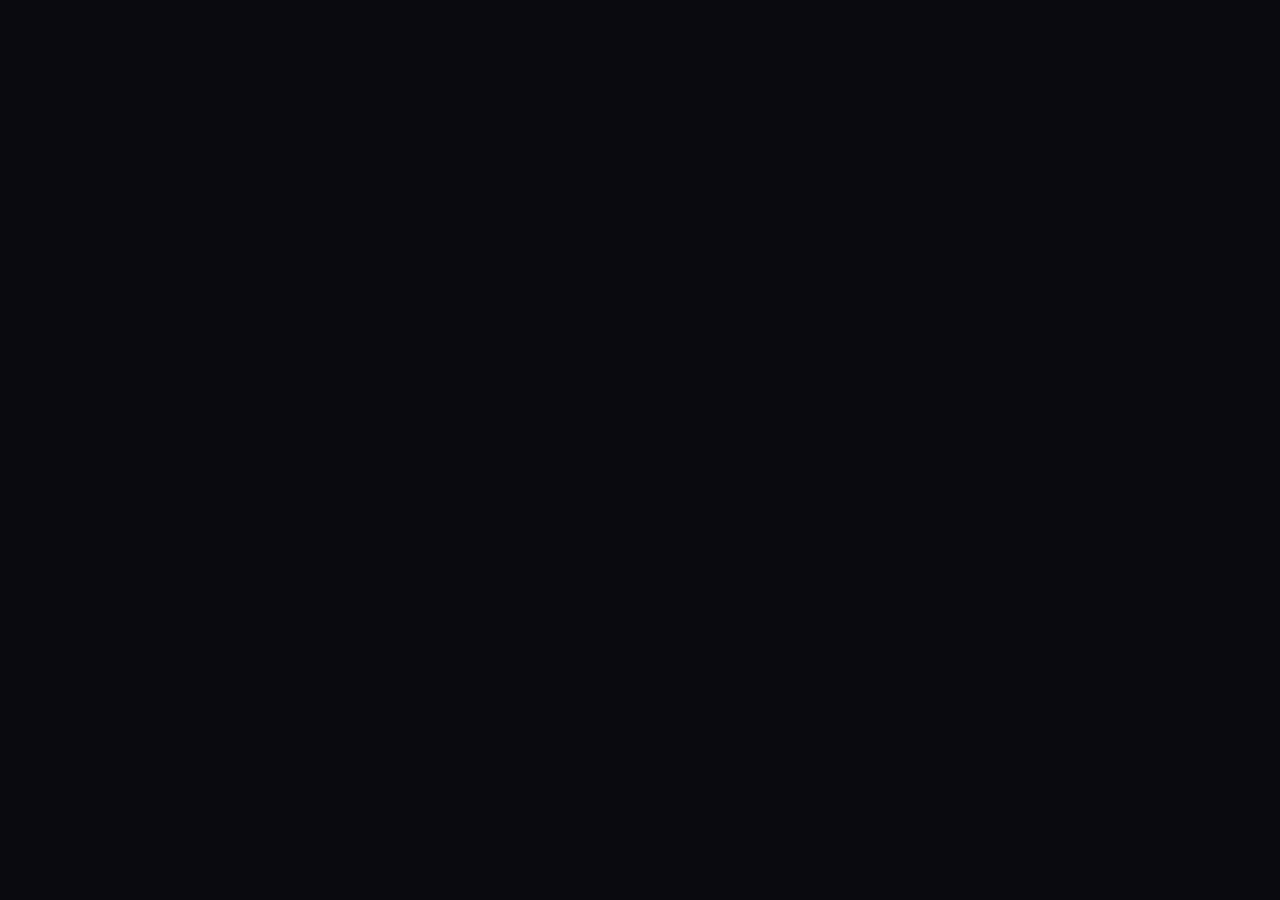
==== control-panel.html @ 5fcd035d "Create control-panel.html" ====
<!DOCTYPE html>
<html lang="ar" dir="rtl">
<head>
    <meta charset="UTF-8">
    <meta name="viewport" content="width=device-width, initial-scale=1.0">
    <title>Hamo Streaming Hub - لوحة التحكم</title>
    <link href="https://fonts.googleapis.com/css2?family=Cairo:wght@300;400;600;700;900&family=JetBrains+Mono:wght@400;600&display=swap" rel="stylesheet">
    <link rel="stylesheet" href="https://cdnjs.cloudflare.com/ajax/libs/font-awesome/6.5.0/css/all.min.css">
    <style>
        :root {
            --bg: #0a0a0f;
            --bg-secondary: #12121a;
            --bg-card: #1a1a26;
            --bg-card-hover: #22222f;
            --border: #2a2a3a;
            --border-light: #3a3a4f;
            --fg: #e8e8f0;
            --fg-muted: #8888a0;
            --fg-dim: #555570;
            --accent: #e63946;
            --accent-hover: #ff4d5a;
            --accent-glow: rgba(230, 57, 70, 0.3);
            --accent-soft: rgba(230, 57, 70, 0.1);
            --success: #2ecc71;
            --success-bg: rgba(46, 204, 113, 0.1);
            --warning: #f39c12;
            --warning-bg: rgba(243, 156, 18, 0.1);
            --info: #00b4d8;
            --info-bg: rgba(0, 180, 216, 0.1);
            --danger: #e74c3c;
            --danger-bg: rgba(231, 76, 60, 0.1);
            --radius: 12px;
            --radius-sm: 8px;
            --radius-xs: 6px;
            --shadow: 0 4px 24px rgba(0,0,0,0.4);
            --shadow-lg: 0 8px 40px rgba(0,0,0,0.6);
            --transition: 0.3s cubic-bezier(0.4, 0, 0.2, 1);
        }

        * {
            margin: 0;
            padding: 0;
            box-sizing: border-box;
        }

        body {
            font-family: 'Cairo', sans-serif;
            background: var(--bg);
            color: var(--fg);
            min-height: 100vh;
            overflow-x: hidden;
        }

        /* === خلفية متحركة === */
        .bg-grid {
            position: fixed;
            inset: 0;
            background-image:
                linear-gradient(rgba(230, 57, 70, 0.03) 1px, transparent 1px),
                linear-gradient(90deg, rgba(230, 57, 70, 0.03) 1px, transparent 1px);
            background-size: 60px 60px;
            z-index: 0;
            pointer-events: none;
        }

        .bg-glow {
            position: fixed;
            width: 600px;
            height: 600px;
            border-radius: 50%;
            filter: blur(150px);
            opacity: 0.15;
            pointer-events: none;
            z-index: 0;
        }

        .bg-glow-1 {
            top: -200px;
            right: -100px;
            background: var(--accent);
            animation: floatGlow 12s ease-in-out infinite;
        }

        .bg-glow-2 {
            bottom: -200px;
            left: -100px;
            background: #ff6b35;
            animation: floatGlow 15s ease-in-out infinite reverse;
        }

        @keyframes floatGlow {
            0%, 100% { transform: translate(0, 0) scale(1); }
            50% { transform: translate(30px, 20px) scale(1.1); }
        }

        /* === الشريط الجانبي === */
        .sidebar {
            position: fixed;
            right: 0;
            top: 0;
            width: 280px;
            height: 100vh;
            background: var(--bg-secondary);
            border-left: 1px solid var(--border);
            z-index: 100;
            display: flex;
            flex-direction: column;
            transition: var(--transition);
            overflow-y: auto;
        }

        .sidebar-header {
            padding: 24px 20px;
            border-bottom: 1px solid var(--border);
            display: flex;
            align-items: center;
            gap: 14px;
        }

        .sidebar-logo {
            width: 44px;
            height: 44px;
            border-radius: var(--radius-sm);
            background: linear-gradient(135deg, var(--accent), #ff6b35);
            display: flex;
            align-items: center;
            justify-content: center;
            font-size: 20px;
            color: #fff;
            flex-shrink: 0;
            box-shadow: 0 4px 16px var(--accent-glow);
        }

        .sidebar-brand {
            font-size: 16px;
            font-weight: 700;
            line-height: 1.3;
        }

        .sidebar-brand span {
            display: block;
            font-size: 11px;
            font-weight: 400;
            color: var(--fg-muted);
            margin-top: 2px;
        }

        .sidebar-nav {
            padding: 16px 12px;
            flex: 1;
        }

        .nav-section-title {
            font-size: 10px;
            font-weight: 600;
            text-transform: uppercase;
            letter-spacing: 1.5px;
            color: var(--fg-dim);
            padding: 12px 12px 8px;
        }

        .nav-item {
            display: flex;
            align-items: center;
            gap: 12px;
            padding: 11px 14px;
            border-radius: var(--radius-sm);
            color: var(--fg-muted);
            cursor: pointer;
            transition: var(--transition);
            font-size: 14px;
            font-weight: 500;
            position: relative;
            margin-bottom: 2px;
        }

        .nav-item:hover {
            background: var(--accent-soft);
            color: var(--fg);
        }

        .nav-item.active {
            background: var(--accent-soft);
            color: var(--accent);
            font-weight: 600;
        }

        .nav-item.active::before {
            content: '';
            position: absolute;
            right: 0;
            top: 50%;
            transform: translateY(-50%);
            width: 3px;
            height: 24px;
            background: var(--accent);
            border-radius: 3px 0 0 3px;
        }

        .nav-item i {
            width: 20px;
            text-align: center;
            font-size: 15px;
        }

        .nav-badge {
            margin-right: auto;
            margin-left: 0;
            background: var(--accent);
            color: #fff;
            font-size: 10px;
            font-weight: 700;
            padding: 2px 7px;
            border-radius: 10px;
            font-family: 'JetBrains Mono', monospace;
        }

        .sidebar-footer {
            padding: 16px 20px;
            border-top: 1px solid var(--border);
            display: flex;
            align-items: center;
            gap: 10px;
        }

        .sidebar-avatar {
            width: 36px;
            height: 36px;
            border-radius: 50%;
            background: linear-gradient(135deg, var(--accent), #ff6b35);
            display: flex;
            align-items: center;
            justify-content: center;
            font-size: 14px;
            font-weight: 700;
            color: #fff;
        }

        .sidebar-user-info {
            flex: 1;
        }

        .sidebar-user-name {
            font-size: 13px;
            font-weight: 600;
        }

        .sidebar-user-role {
            font-size: 11px;
            color: var(--fg-muted);
        }

        /* === المحتوى الرئيسي === */
        .main-content {
            margin-right: 280px;
            min-height: 100vh;
            position: relative;
            z-index: 1;
        }

        /* === الشريط العلوي === */
        .topbar {
            position: sticky;
            top: 0;
            z-index: 50;
            background: rgba(10, 10, 15, 0.85);
            backdrop-filter: blur(20px);
            border-bottom: 1px solid var(--border);
            padding: 16px 32px;
            display: flex;
            align-items: center;
            justify-content: space-between;
            gap: 16px;
        }

        .topbar-right {
            display: flex;
            align-items: center;
            gap: 16px;
        }

        .menu-toggle {
            display: none;
            width: 40px;
            height: 40px;
            border-radius: var(--radius-sm);
            border: 1px solid var(--border);
            background: var(--bg-card);
            color: var(--fg);
            cursor: pointer;
            align-items: center;
            justify-content: center;
            font-size: 18px;
        }

        .topbar-title {
            font-size: 20px;
            font-weight: 700;
        }

        .topbar-left {
            display: flex;
            align-items: center;
            gap: 12px;
        }

        .search-box {
            position: relative;
            width: 300px;
        }

        .search-box input {
            width: 100%;
            padding: 10px 16px 10px 40px;
            border-radius: var(--radius-sm);
            border: 1px solid var(--border);
            background: var(--bg-card);
            color: var(--fg);
            font-family: 'Cairo', sans-serif;
            font-size: 13px;
            outline: none;
            transition: var(--transition);
        }

        .search-box input:focus {
            border-color: var(--accent);
            box-shadow: 0 0 0 3px var(--accent-soft);
        }

        .search-box input::placeholder {
            color: var(--fg-dim);
        }

        .search-box i {
            position: absolute;
            left: 14px;
            top: 50%;
            transform: translateY(-50%);
            color: var(--fg-dim);
            font-size: 13px;
        }

        .topbar-btn {
            width: 40px;
            height: 40px;
            border-radius: var(--radius-sm);
            border: 1px solid var(--border);
            background: var(--bg-card);
            color: var(--fg-muted);
            cursor: pointer;
            display: flex;
            align-items: center;
            justify-content: center;
            font-size: 15px;
            transition: var(--transition);
            position: relative;
        }

        .topbar-btn:hover {
            border-color: var(--accent);
            color: var(--accent);
        }

        .topbar-btn .notif-dot {
            position: absolute;
            top: 8px;
            right: 8px;
            width: 7px;
            height: 7px;
            background: var(--accent);
            border-radius: 50%;
            border: 2px solid var(--bg);
        }

        /* === الصفحات === */
        .page {
            display: none;
            padding: 32px;
            animation: fadeInPage 0.4s ease;
        }

        .page.active {
            display: block;
        }

        @keyframes fadeInPage {
            from { opacity: 0; transform: translateY(12px); }
            to { opacity: 1; transform: translateY(0); }
        }

        /* === كروت الإحصائيات === */
        .stats-grid {
            display: grid;
            grid-template-columns: repeat(auto-fit, minmax(220px, 1fr));
            gap: 20px;
            margin-bottom: 32px;
        }

        .stat-card {
            background: var(--bg-card);
            border: 1px solid var(--border);
            border-radius: var(--radius);
            padding: 24px;
            position: relative;
            overflow: hidden;
            transition: var(--transition);
        }

        .stat-card:hover {
            border-color: var(--border-light);
            transform: translateY(-2px);
            box-shadow: var(--shadow);
        }

        .stat-card::after {
            content: '';
            position: absolute;
            top: 0;
            right: 0;
            width: 100%;
            height: 3px;
        }

        .stat-card.red::after { background: linear-gradient(90deg, var(--accent), #ff6b35); }
        .stat-card.green::after { background: linear-gradient(90deg, var(--success), #27ae60); }
        .stat-card.blue::after { background: linear-gradient(90deg, var(--info), #0077b6); }
        .stat-card.orange::after { background: linear-gradient(90deg, var(--warning), #e67e22); }

        .stat-icon {
            width: 48px;
            height: 48px;
            border-radius: var(--radius-sm);
            display: flex;
            align-items: center;
            justify-content: center;
            font-size: 20px;
            margin-bottom: 16px;
        }

        .stat-card.red .stat-icon { background: var(--accent-soft); color: var(--accent); }
        .stat-card.green .stat-icon { background: var(--success-bg); color: var(--success); }
        .stat-card.blue .stat-icon { background: var(--info-bg); color: var(--info); }
        .stat-card.orange .stat-icon { background: var(--warning-bg); color: var(--warning); }

        .stat-value {
            font-size: 32px;
            font-weight: 900;
            font-family: 'JetBrains Mono', monospace;
            line-height: 1;
            margin-bottom: 6px;
        }

        .stat-label {
            font-size: 13px;
            color: var(--fg-muted);
            font-weight: 500;
        }

        .stat-change {
            display: inline-flex;
            align-items: center;
            gap: 4px;
            font-size: 11px;
            font-weight: 600;
            margin-top: 10px;
            padding: 3px 8px;
            border-radius: 20px;
        }

        .stat-change.up {
            background: var(--success-bg);
            color: var(--success);
        }

        .stat-change.down {
            background: var(--danger-bg);
            color: var(--danger);
        }

        /* === الأقسام === */
        .section-header {
            display: flex;
            align-items: center;
            justify-content: space-between;
            margin-bottom: 20px;
            flex-wrap: wrap;
            gap: 12px;
        }

        .section-title {
            font-size: 18px;
            font-weight: 700;
        }

        /* === الأزرار === */
        .btn {
            display: inline-flex;
            align-items: center;
            gap: 8px;
            padding: 10px 20px;
            border-radius: var(--radius-sm);
            font-family: 'Cairo', sans-serif;
            font-size: 13px;
            font-weight: 600;
            cursor: pointer;
            border: none;
            transition: var(--transition);
            white-space: nowrap;
        }

        .btn-primary {
            background: linear-gradient(135deg, var(--accent), #ff6b35);
            color: #fff;
            box-shadow: 0 4px 16px var(--accent-glow);
        }

        .btn-primary:hover {
            transform: translateY(-1px);
            box-shadow: 0 6px 24px var(--accent-glow);
        }

        .btn-secondary {
            background: var(--bg-card);
            color: var(--fg);
            border: 1px solid var(--border);
        }

        .btn-secondary:hover {
            border-color: var(--border-light);
            background: var(--bg-card-hover);
        }

        .btn-danger {
            background: var(--danger-bg);
            color: var(--danger);
            border: 1px solid rgba(231,76,60,0.2);
        }

        .btn-danger:hover {
            background: rgba(231,76,60,0.2);
        }

        .btn-sm {
            padding: 6px 12px;
            font-size: 12px;
        }

        .btn-icon {
            width: 36px;
            height: 36px;
            padding: 0;
            display: inline-flex;
            align-items: center;
            justify-content: center;
            border-radius: var(--radius-xs);
        }

        /* === الجداول === */
        .table-wrapper {
            background: var(--bg-card);
            border: 1px solid var(--border);
            border-radius: var(--radius);
            overflow: hidden;
        }

        .table-toolbar {
            padding: 16px 20px;
            display: flex;
            align-items: center;
            justify-content: space-between;
            gap: 12px;
            border-bottom: 1px solid var(--border);
            flex-wrap: wrap;
        }

        .table-filters {
            display: flex;
            align-items: center;
            gap: 10px;
            flex-wrap: wrap;
        }

        .filter-select {
            padding: 8px 14px;
            border-radius: var(--radius-xs);
            border: 1px solid var(--border);
            background: var(--bg-secondary);
            color: var(--fg);
            font-family: 'Cairo', sans-serif;
            font-size: 12px;
            outline: none;
            cursor: pointer;
            transition: var(--transition);
        }

        .filter-select:focus {
            border-color: var(--accent);
        }

        .table-scroll {
            overflow-x: auto;
        }

        table {
            width: 100%;
            border-collapse: collapse;
        }

        thead {
            background: var(--bg-secondary);
        }

        th {
            padding: 14px 16px;
            font-size: 11px;
            font-weight: 600;
            text-transform: uppercase;
            letter-spacing: 1px;
            color: var(--fg-muted);
            text-align: right;
            white-space: nowrap;
            border-bottom: 1px solid var(--border);
        }

        td {
            padding: 14px 16px;
            font-size: 13px;
            border-bottom: 1px solid var(--border);
            vertical-align: middle;
        }

        tr:last-child td {
            border-bottom: none;
        }

        tbody tr {
            transition: var(--transition);
        }

        tbody tr:hover {
            background: var(--accent-soft);
        }

        .channel-name {
            display: flex;
            align-items: center;
            gap: 12px;
        }

        .channel-logo {
            width: 40px;
            height: 40px;
            border-radius: var(--radius-xs);
            background: var(--bg-secondary);
            border: 1px solid var(--border);
            display: flex;
            align-items: center;
            justify-content: center;
            font-size: 16px;
            flex-shrink: 0;
            overflow: hidden;
        }

        .channel-logo img {
            width: 100%;
            height: 100%;
            object-fit: cover;
        }

        .channel-info-name {
            font-weight: 600;
            font-size: 13px;
        }

        .channel-info-cat {
            font-size: 11px;
            color: var(--fg-muted);
        }

        /* === البادجات === */
        .badge {
            display: inline-flex;
            align-items: center;
            gap: 4px;
            padding: 4px 10px;
            border-radius: 20px;
            font-size: 11px;
            font-weight: 600;
        }

        .badge-live {
            background: var(--success-bg);
            color: var(--success);
        }

        .badge-offline {
            background: rgba(136,136,160,0.1);
            color: var(--fg-muted);
        }

        .badge-country {
            background: var(--info-bg);
            color: var(--info);
        }

        .badge-category {
            background: var(--warning-bg);
            color: var(--warning);
        }

        .badge-xml {
            background: var(--success-bg);
            color: var(--success);
        }

        .badge-gz {
            background: var(--info-bg);
            color: var(--info);
        }

        /* === المودال === */
        .modal-overlay {
            display: none;
            position: fixed;
            inset: 0;
            background: rgba(0,0,0,0.7);
            backdrop-filter: blur(8px);
            z-index: 1000;
            align-items: center;
            justify-content: center;
            padding: 20px;
            animation: fadeIn 0.2s ease;
        }

        .modal-overlay.show {
            display: flex;
        }

        @keyframes fadeIn {
            from { opacity: 0; }
            to { opacity: 1; }
        }

        .modal {
            background: var(--bg-card);
            border: 1px solid var(--border);
            border-radius: var(--radius);
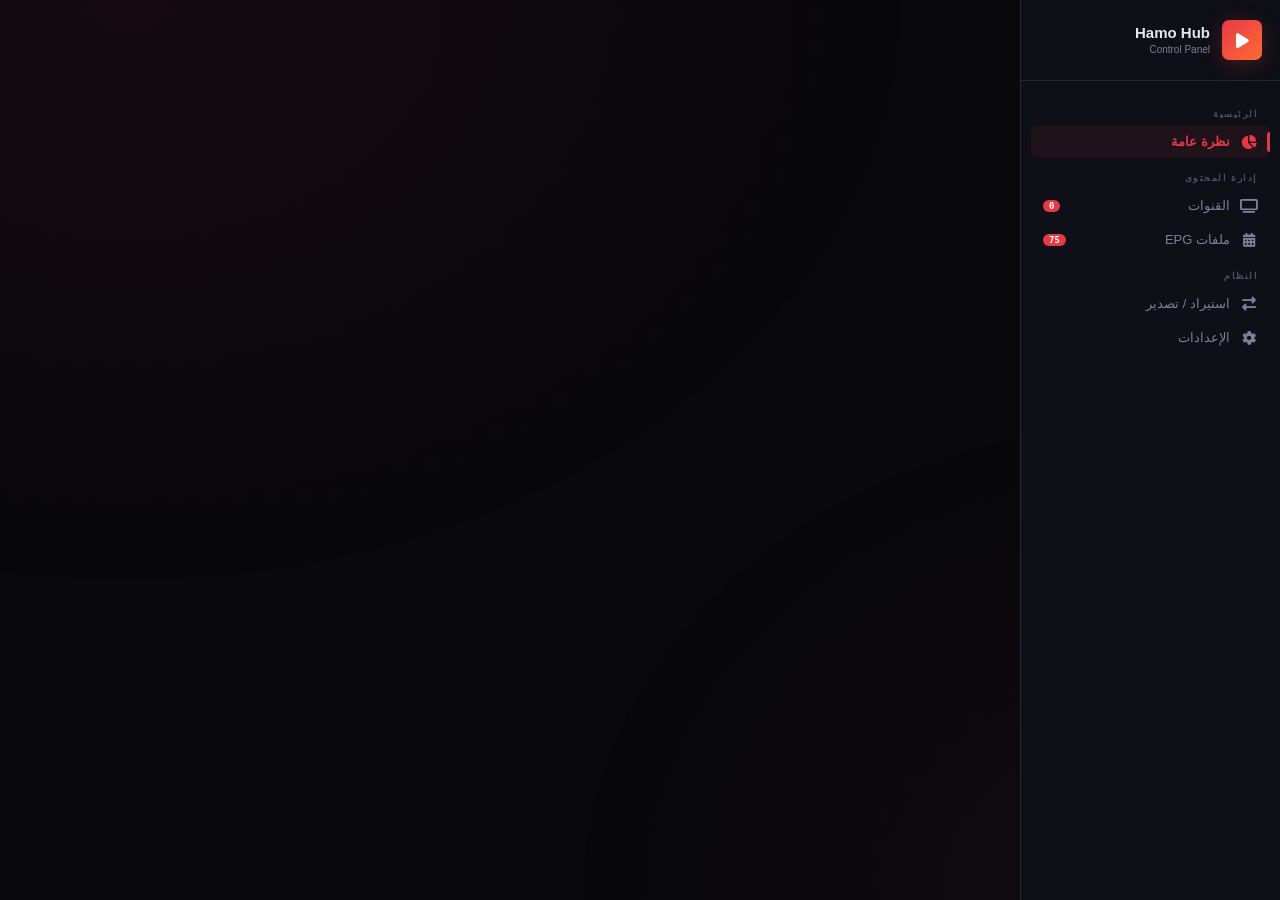
==== commit 7bf02653: "Update title and styles in control panel" ====
--- a/control-panel.html
+++ b/control-panel.html
@@ -3,746 +3,280 @@
 <head>
     <meta charset="UTF-8">
     <meta name="viewport" content="width=device-width, initial-scale=1.0">
-    <title>Hamo Streaming Hub - لوحة التحكم</title>
+    <title>Hamo Hub - Control Panel</title>
     <link href="https://fonts.googleapis.com/css2?family=Cairo:wght@300;400;600;700;900&family=JetBrains+Mono:wght@400;600&display=swap" rel="stylesheet">
     <link rel="stylesheet" href="https://cdnjs.cloudflare.com/ajax/libs/font-awesome/6.5.0/css/all.min.css">
     <style>
         :root {
-            --bg: #0a0a0f;
-            --bg-secondary: #12121a;
-            --bg-card: #1a1a26;
-            --bg-card-hover: #22222f;
-            --border: #2a2a3a;
-            --border-light: #3a3a4f;
-            --fg: #e8e8f0;
-            --fg-muted: #8888a0;
-            --fg-dim: #555570;
+            --bg: #08080d;
+            --bg2: #0f0f17;
+            --bg3: #16161f;
+            --card: #1a1a28;
+            --card-h: #20202f;
+            --border: #262638;
+            --border-l: #36364a;
+            --fg: #e6e6f0;
+            --muted: #7e7e9a;
+            --dim: #4e4e68;
             --accent: #e63946;
-            --accent-hover: #ff4d5a;
-            --accent-glow: rgba(230, 57, 70, 0.3);
-            --accent-soft: rgba(230, 57, 70, 0.1);
-            --success: #2ecc71;
-            --success-bg: rgba(46, 204, 113, 0.1);
-            --warning: #f39c12;
-            --warning-bg: rgba(243, 156, 18, 0.1);
-            --info: #00b4d8;
-            --info-bg: rgba(0, 180, 216, 0.1);
-            --danger: #e74c3c;
-            --danger-bg: rgba(231, 76, 60, 0.1);
-            --radius: 12px;
-            --radius-sm: 8px;
-            --radius-xs: 6px;
-            --shadow: 0 4px 24px rgba(0,0,0,0.4);
-            --shadow-lg: 0 8px 40px rgba(0,0,0,0.6);
-            --transition: 0.3s cubic-bezier(0.4, 0, 0.2, 1);
+            --accent-h: #ff4d5a;
+            --accent-g: rgba(230,57,70,0.25);
+            --accent-s: rgba(230,57,70,0.08);
+            --green: #22c55e;
+            --green-s: rgba(34,197,94,0.1);
+            --blue: #38bdf8;
+            --blue-s: rgba(56,189,248,0.1);
+            --orange: #f59e0b;
+            --orange-s: rgba(245,158,11,0.1);
+            --red: #ef4444;
+            --red-s: rgba(239,68,68,0.1);
+            --r: 10px;
+            --rs: 7px;
+            --tr: .25s cubic-bezier(.4,0,.2,1);
         }
-
-        * {
-            margin: 0;
-            padding: 0;
-            box-sizing: border-box;
+        *{margin:0;padding:0;box-sizing:border-box}
+        body{font-family:'Cairo',sans-serif;background:var(--bg);color:var(--fg);min-height:100vh;overflow-x:hidden}
+
+        /* خلفية */
+        .bg-mesh{position:fixed;inset:0;z-index:0;pointer-events:none;
+            background:
+                radial-gradient(ellipse 800px 600px at 10% 0%, rgba(230,57,70,0.06), transparent),
+                radial-gradient(ellipse 600px 500px at 90% 100%, rgba(255,107,53,0.04), transparent)}
+        .bg-dots{position:fixed;inset:0;z-index:0;pointer-events:none;
+            background-image:radial-gradient(rgba(255,255,255,0.03) 1px, transparent 1px);
+            background-size:32px 32px}
+
+        /* الشريط الجانبي */
+        .sidebar{position:fixed;right:0;top:0;width:260px;height:100vh;background:var(--bg2);border-left:1px solid var(--border);z-index:100;display:flex;flex-direction:column;transition:var(--tr)}
+        .sb-head{padding:20px 18px;border-bottom:1px solid var(--border);display:flex;align-items:center;gap:12px}
+        .sb-logo{width:40px;height:40px;border-radius:var(--rs);background:linear-gradient(135deg,var(--accent),#ff6b35);display:flex;align-items:center;justify-content:center;color:#fff;font-size:17px;flex-shrink:0;box-shadow:0 4px 20px var(--accent-g)}
+        .sb-brand{font-size:15px;font-weight:700;line-height:1.2}
+        .sb-brand small{display:block;font-size:10px;font-weight:400;color:var(--muted);margin-top:2px}
+        .sb-nav{padding:14px 10px;flex:1;overflow-y:auto}
+        .sb-sec{font-size:9px;font-weight:700;text-transform:uppercase;letter-spacing:1.5px;color:var(--dim);padding:14px 12px 6px}
+        .sb-item{display:flex;align-items:center;gap:10px;padding:9px 12px;border-radius:var(--rs);color:var(--muted);cursor:pointer;transition:var(--tr);font-size:13px;font-weight:500;margin-bottom:1px;position:relative}
+        .sb-item:hover{background:var(--accent-s);color:var(--fg)}
+        .sb-item.on{background:var(--accent-s);color:var(--accent);font-weight:600}
+        .sb-item.on::after{content:'';position:absolute;right:0;top:50%;transform:translateY(-50%);width:3px;height:20px;background:var(--accent);border-radius:3px 0 0 3px}
+        .sb-item i{width:18px;text-align:center;font-size:14px}
+        .sb-badge{margin-right:auto;margin-left:0;background:var(--accent);color:#fff;font-size:9px;font-weight:700;padding:1px 6px;border-radius:10px;font-family:'JetBrains Mono',monospace}
+        .sb-foot{padding:14px 18px;border-top:1px solid var(--border);display:flex;align-items:center;gap:10px}
+        .sb-avatar{width:34px;height:34px;border-radius:50%;background:linear-gradient(135deg,var(--accent),#ff6b35);display:flex;align-items:center;justify-content:center;font-size:13px;font-weight:700;color:#fff}
+        .sb-uname{font-size:12px;font-weight:600}
+        .sb-urole{font-size:10px;color:var(--muted)}
+
+        /* المحتوى */
+        .main{margin-right:260px;min-height:100vh;position:relative;z-index:1}
+        .topbar{position:sticky;top:0;z-index:50;background:rgba(8,8,13,0.8);backdrop-filter:blur(16px);border-bottom:1px solid var(--border);padding:14px 28px;display:flex;align-items:center;justify-content:space-between;gap:14px}
+        .tb-r{display:flex;align-items:center;gap:14px}
+        .tb-title{font-size:18px;font-weight:700}
+        .menu-btn{display:none;width:38px;height:38px;border-radius:var(--rs);border:1px solid var(--border);background:var(--card);color:var(--fg);cursor:pointer;align-items:center;justify-content:center;font-size:16px}
+        .tb-l{display:flex;align-items:center;gap:10px}
+        .search-box{position:relative;width:280px}
+        .search-box input{width:100%;padding:9px 14px 9px 36px;border-radius:var(--rs);border:1px solid var(--border);background:var(--card);color:var(--fg);font-family:'Cairo',sans-serif;font-size:12px;outline:none;transition:var(--tr)}
+        .search-box input:focus{border-color:var(--accent);box-shadow:0 0 0 3px var(--accent-s)}
+        .search-box input::placeholder{color:var(--dim)}
+        .search-box i{position:absolute;left:12px;top:50%;transform:translateY(-50%);color:var(--dim);font-size:12px}
+        .tb-btn{width:38px;height:38px;border-radius:var(--rs);border:1px solid var(--border);background:var(--card);color:var(--muted);cursor:pointer;display:flex;align-items:center;justify-content:center;font-size:14px;transition:var(--tr)}
+        .tb-btn:hover{border-color:var(--accent);color:var(--accent)}
+
+        /* الصفحات */
+        .page{display:none;padding:28px;animation:fadeUp .35s ease}
+        .page.on{display:block}
+        @keyframes fadeUp{from{opacity:0;transform:translateY(10px)}to{opacity:1;transform:translateY(0)}}
+
+        /* الإحصائيات */
+        .stats{display:grid;grid-template-columns:repeat(auto-fit,minmax(200px,1fr));gap:16px;margin-bottom:28px}
+        .st{background:var(--card);border:1px solid var(--border);border-radius:var(--r);padding:20px;position:relative;overflow:hidden;transition:var(--tr)}
+        .st:hover{border-color:var(--border-l);transform:translateY(-2px);box-shadow:0 8px 30px rgba(0,0,0,.3)}
+        .st::before{content:'';position:absolute;top:0;right:0;width:100%;height:3px}
+        .st.c1::before{background:linear-gradient(90deg,var(--accent),#ff6b35)}
+        .st.c2::before{background:linear-gradient(90deg,var(--green),#16a34a)}
+        .st.c3::before{background:linear-gradient(90deg,var(--blue),#0284c7)}
+        .st.c4::before{background:linear-gradient(90deg,var(--orange),#d97706)}
+        .st-icon{width:42px;height:42px;border-radius:var(--rs);display:flex;align-items:center;justify-content:center;font-size:18px;margin-bottom:14px}
+        .st.c1 .st-icon{background:var(--accent-s);color:var(--accent)}
+        .st.c2 .st-icon{background:var(--green-s);color:var(--green)}
+        .st.c3 .st-icon{background:var(--blue-s);color:var(--blue)}
+        .st.c4 .st-icon{background:var(--orange-s);color:var(--orange)}
+        .st-val{font-size:28px;font-weight:900;font-family:'JetBrains Mono',monospace;line-height:1;margin-bottom:4px}
+        .st-lbl{font-size:12px;color:var(--muted);font-weight:500}
+
+        /* العناوين */
+        .sec-h{display:flex;align-items:center;justify-content:space-between;margin-bottom:18px;flex-wrap:wrap;gap:10px}
+        .sec-t{font-size:16px;font-weight:700}
+
+        /* الأزرار */
+        .btn{display:inline-flex;align-items:center;gap:7px;padding:9px 18px;border-radius:var(--rs);font-family:'Cairo',sans-serif;font-size:12px;font-weight:600;cursor:pointer;border:none;transition:var(--tr);white-space:nowrap}
+        .btn-p{background:linear-gradient(135deg,var(--accent),#ff6b35);color:#fff;box-shadow:0 4px 16px var(--accent-g)}
+        .btn-p:hover{transform:translateY(-1px);box-shadow:0 6px 24px var(--accent-g)}
+        .btn-s{background:var(--card);color:var(--fg);border:1px solid var(--border)}
+        .btn-s:hover{border-color:var(--border-l);background:var(--card-h)}
+        .btn-d{background:var(--red-s);color:var(--red);border:1px solid rgba(239,68,68,.15)}
+        .btn-d:hover{background:rgba(239,68,68,.18)}
+        .btn-sm{padding:6px 12px;font-size:11px}
+        .btn-i{width:34px;height:34px;padding:0;display:inline-flex;align-items:center;justify-content:center;border-radius:6px}
+
+        /* الجدول */
+        .tw{background:var(--card);border:1px solid var(--border);border-radius:var(--r);overflow:hidden}
+        .tw-bar{padding:14px 18px;display:flex;align-items:center;justify-content:space-between;gap:10px;border-bottom:1px solid var(--border);flex-wrap:wrap}
+        .tw-filters{display:flex;align-items:center;gap:8px;flex-wrap:wrap}
+        .f-sel{padding:7px 12px;border-radius:6px;border:1px solid var(--border);background:var(--bg2);color:var(--fg);font-family:'Cairo',sans-serif;font-size:11px;outline:none;cursor:pointer;transition:var(--tr)}
+        .f-sel:focus{border-color:var(--accent)}
+        .tw-scroll{overflow-x:auto}
+        table{width:100%;border-collapse:collapse}
+        thead{background:var(--bg2)}
+        th{padding:12px 14px;font-size:10px;font-weight:700;text-transform:uppercase;letter-spacing:1px;color:var(--muted);text-align:right;white-space:nowrap;border-bottom:1px solid var(--border)}
+        td{padding:12px 14px;font-size:12px;border-bottom:1px solid var(--border);vertical-align:middle}
+        tr:last-child td{border-bottom:none}
+        tbody tr{transition:var(--tr)}
+        tbody tr:hover{background:var(--accent-s)}
+        .ch-name{display:flex;align-items:center;gap:10px}
+        .ch-logo{width:36px;height:36px;border-radius:6px;background:var(--bg2);border:1px solid var(--border);display:flex;align-items:center;justify-content:center;font-size:14px;flex-shrink:0;overflow:hidden}
+        .ch-logo img{width:100%;height:100%;object-fit:cover}
+        .ch-n{font-weight:600;font-size:12px}
+        .ch-cat{font-size:10px;color:var(--muted)}
+        .badge{display:inline-flex;align-items:center;gap:3px;padding:3px 8px;border-radius:20px;font-size:10px;font-weight:600}
+        .b-live{background:var(--green-s);color:var(--green)}
+        .b-off{background:rgba(126,126,154,.1);color:var(--muted)}
+        .b-ctry{background:var(--blue-s);color:var(--blue)}
+        .b-cat{background:var(--orange-s);color:var(--orange)}
+        .b-xml{background:var(--green-s);color:var(--green)}
+        .b-gz{background:var(--blue-s);color:var(--blue)}
+        .link-txt{font-family:'JetBrains Mono',monospace;font-size:10px;color:var(--blue);background:var(--bg2);padding:3px 7px;border-radius:5px;border:1px solid var(--border);max-width:220px;overflow:hidden;text-overflow:ellipsis;white-space:nowrap;display:inline-block;cursor:pointer;transition:var(--tr)}
+        .link-txt:hover{border-color:var(--blue);background:var(--blue-s)}
+        .tw-foot{padding:12px 18px;display:flex;align-items:center;justify-content:space-between;border-top:1px solid var(--border);font-size:11px;color:var(--muted)}
+        .pagi{display:flex;align-items:center;gap:3px}
+        .pg-btn{width:30px;height:30px;border-radius:6px;border:1px solid var(--border);background:transparent;color:var(--muted);cursor:pointer;display:flex;align-items:center;justify-content:center;font-size:11px;font-family:'JetBrains Mono',monospace;transition:var(--tr)}
+        .pg-btn:hover,.pg-btn.on{background:var(--accent);color:#fff;border-color:var(--accent)}
+
+        /* المودال */
+        .modal-o{display:none;position:fixed;inset:0;background:rgba(0,0,0,.65);backdrop-filter:blur(6px);z-index:1000;align-items:center;justify-content:center;padding:20px}
+        .modal-o.show{display:flex}
+        .modal{background:var(--card);border:1px solid var(--border);border-radius:var(--r);width:100%;max-width:580px;max-height:85vh;overflow-y:auto;box-shadow:0 20px 60px rgba(0,0,0,.5);animation:modIn .25s ease}
+        @keyframes modIn{from{opacity:0;transform:translateY(16px) scale(.97)}to{opacity:1;transform:translateY(0) scale(1)}}
+        .mod-h{padding:18px 22px;border-bottom:1px solid var(--border);display:flex;align-items:center;justify-content:space-between}
+        .mod-t{font-size:15px;font-weight:700}
+        .mod-x{width:30px;height:30px;border-radius:6px;border:none;background:var(--bg2);color:var(--muted);cursor:pointer;display:flex;align-items:center;justify-content:center;font-size:13px;transition:var(--tr)}
+        .mod-x:hover{background:var(--red-s);color:var(--red)}
+        .mod-b{padding:22px}
+        .mod-f{padding:14px 22px;border-top:1px solid var(--border);display:flex;align-items:center;justify-content:flex-start;gap:8px}
+
+        /* الفورم */
+        .fg{margin-bottom:16px}
+        .fl{display:block;font-size:12px;font-weight:600;margin-bottom:6px}
+        .fl .req{color:var(--accent)}
+        .fi,.ft,.fs{width:100%;padding:9px 12px;border-radius:var(--rs);border:1px solid var(--border);background:var(--bg2);color:var(--fg);font-family:'Cairo',sans-serif;font-size:12px;outline:none;transition:var(--tr)}
+        .fi:focus,.ft:focus,.fs:focus{border-color:var(--accent);box-shadow:0 0 0 3px var(--accent-s)}
+        .ft{resize:vertical;min-height:70px}
+        .f-row{display:grid;grid-template-columns:1fr 1fr;gap:14px}
+
+        /* التوست */
+        .toast-c{position:fixed;top:18px;left:18px;z-index:2000;display:flex;flex-direction:column;gap:8px}
+        .toast{padding:12px 18px;border-radius:var(--rs);font-size:12px;font-weight:500;display:flex;align-items:center;gap:8px;min-width:280px;box-shadow:0 12px 40px rgba(0,0,0,.4);animation:tIn .35s ease;border:1px solid}
+        .toast.ok{background:rgba(34,197,94,.08);border-color:rgba(34,197,94,.25);color:var(--green)}
+        .toast.err{background:var(--red-s);border-color:rgba(239,68,68,.25);color:var(--red)}
+        .toast.inf{background:var(--blue-s);border-color:rgba(56,189,248,.25);color:var(--blue)}
+        @keyframes tIn{from{opacity:0;transform:translateX(-24px)}to{opacity:1;transform:translateX(0)}}
+
+        /* EPG كروت */
+        .epg-grid{display:grid;grid-template-columns:repeat(auto-fill,minmax(320px,1fr));gap:14px}
+        .epg-c{background:var(--card);border:1px solid var(--border);border-radius:var(--r);padding:16px;transition:var(--tr);display:flex;align-items:center;gap:12px}
+        .epg-c:hover{border-color:var(--border-l);transform:translateY(-1px);box-shadow:0 8px 30px rgba(0,0,0,.3)}
+        .epg-fl{width:44px;height:44px;border-radius:var(--rs);background:var(--bg2);border:1px solid var(--border);display:flex;align-items:center;justify-content:center;font-size:20px;flex-shrink:0}
+        .epg-info{flex:1;min-width:0}
+        .epg-cn{font-size:13px;font-weight:600;margin-bottom:2px}
+        .epg-cd{font-size:10px;color:var(--muted);font-family:'JetBrains Mono',monospace}
+        .epg-acts{display:flex;flex-direction:column;gap:5px}
+        .epg-btn{display:flex;align-items:center;gap:5px;padding:4px 9px;border-radius:5px;font-size:10px;font-weight:600;cursor:pointer;border:none;transition:var(--tr);font-family:'Cairo',sans-serif}
+        .epg-btn.xml{background:var(--green-s);color:var(--green)}
+        .epg-btn.gz{background:var(--blue-s);color:var(--blue)}
+        .epg-btn:hover{transform:scale(1.04)}
+
+        /* التبويبات */
+        .tabs{display:flex;gap:3px;background:var(--bg2);padding:3px;border-radius:var(--rs);border:1px solid var(--border)}
+        .tab{padding:7px 14px;border-radius:5px;border:none;background:transparent;color:var(--muted);font-family:'Cairo',sans-serif;font-size:11px;font-weight:600;cursor:pointer;transition:var(--tr)}
+        .tab.on{background:var(--accent);color:#fff}
+        .tab:hover:not(.on){color:var(--fg)}
+
+        /* الإعدادات */
+        .set-card{background:var(--card);border:1px solid var(--border);border-radius:var(--r);padding:22px;margin-bottom:18px}
+        .set-t{font-size:14px;font-weight:700;margin-bottom:3px}
+        .set-d{font-size:11px;color:var(--muted);margin-bottom:16px}
+        .tog-row{display:flex;align-items:center;justify-content:space-between;padding:10px 0;border-bottom:1px solid var(--border)}
+        .tog-row:last-child{border-bottom:none}
+        .tog-l{font-size:12px;font-weight:500}
+        .tog-d{font-size:10px;color:var(--muted);margin-top:1px}
+        .tog{width:40px;height:22px;border-radius:11px;background:var(--border);cursor:pointer;position:relative;transition:var(--tr);flex-shrink:0}
+        .tog.on{background:var(--accent)}
+        .tog::after{content:'';position:absolute;width:16px;height:16px;border-radius:50%;background:#fff;top:3px;right:3px;transition:var(--tr)}
+        .tog.on::after{right:21px}
+
+        /* الحالة الفارغة */
+        .empty{text-align:center;padding:50px 20px}
+        .empty i{font-size:42px;color:var(--dim);margin-bottom:14px}
+        .empty h3{font-size:16px;font-weight:700;margin-bottom:6px;color:var(--muted)}
+        .empty p{font-size:12px;color:var(--dim);max-width:360px;margin:0 auto 16px}
+
+        /* أوفرلاي الموبايل */
+        .sb-over{display:none;position:fixed;inset:0;background:rgba(0,0,0,.5);z-index:99}
+        .sb-over.show{display:block}
+
+        /* سكرولبار */
+        ::-webkit-scrollbar{width:5px;height:5px}
+        ::-webkit-scrollbar-track{background:transparent}
+        ::-webkit-scrollbar-thumb{background:var(--border);border-radius:3px}
+        ::-webkit-scrollbar-thumb:hover{background:var(--border-l)}
+
+        /* ريسبونسف */
+        @media(max-width:1024px){
+            .sidebar{transform:translateX(100%)}
+            .sidebar.open{transform:translateX(0);box-shadow:0 20px 60px rgba(0,0,0,.5)}
+            .main{margin-right:0}
+            .menu-btn{display:flex}
+            .search-box{width:200px}
         }
-
-        body {
-            font-family: 'Cairo', sans-serif;
-            background: var(--bg);
-            color: var(--fg);
-            min-height: 100vh;
-            overflow-x: hidden;
+        @media(max-width:640px){
+            .page{padding:18px 14px}
+            .topbar{padding:10px 14px}
+            .search-box{display:none}
+            .stats{grid-template-columns:1fr 1fr;gap:10px}
+            .st-val{font-size:22px}
+            .epg-grid{grid-template-columns:1fr}
+            .f-row{grid-template-columns:1fr}
+            .tw-bar{flex-direction:column;align-items:stretch}
         }
 
-        /* === خلفية متحركة === */
-        .bg-grid {
-            position: fixed;
-            inset: 0;
-            background-image:
-                linear-gradient(rgba(230, 57, 70, 0.03) 1px, transparent 1px),
-                linear-gradient(90deg, rgba(230, 57, 70, 0.03) 1px, transparent 1px);
-            background-size: 60px 60px;
-            z-index: 0;
-            pointer-events: none;
-        }
-
-        .bg-glow {
-            position: fixed;
-            width: 600px;
-            height: 600px;
-            border-radius: 50%;
-            filter: blur(150px);
-            opacity: 0.15;
-            pointer-events: none;
-            z-index: 0;
-        }
-
-        .bg-glow-1 {
-            top: -200px;
-            right: -100px;
-            background: var(--accent);
-            animation: floatGlow 12s ease-in-out infinite;
-        }
-
-        .bg-glow-2 {
-            bottom: -200px;
-            left: -100px;
-            background: #ff6b35;
-            animation: floatGlow 15s ease-in-out infinite reverse;
-        }
-
-        @keyframes floatGlow {
-            0%, 100% { transform: translate(0, 0) scale(1); }
-            50% { transform: translate(30px, 20px) scale(1.1); }
-        }
-
-        /* === الشريط الجانبي === */
-        .sidebar {
-            position: fixed;
-            right: 0;
-            top: 0;
-            width: 280px;
-            height: 100vh;
-            background: var(--bg-secondary);
-            border-left: 1px solid var(--border);
-            z-index: 100;
-            display: flex;
-            flex-direction: column;
-            transition: var(--transition);
-            overflow-y: auto;
-        }
-
-        .sidebar-header {
-            padding: 24px 20px;
-            border-bottom: 1px solid var(--border);
-            display: flex;
-            align-items: center;
-            gap: 14px;
-        }
-
-        .sidebar-logo {
-            width: 44px;
-            height: 44px;
-            border-radius: var(--radius-sm);
-            background: linear-gradient(135deg, var(--accent), #ff6b35);
-            display: flex;
-            align-items: center;
-            justify-content: center;
-            font-size: 20px;
-            color: #fff;
-            flex-shrink: 0;
-            box-shadow: 0 4px 16px var(--accent-glow);
-        }
-
-        .sidebar-brand {
-            font-size: 16px;
-            font-weight: 700;
-            line-height: 1.3;
-        }
-
-        .sidebar-brand span {
-            display: block;
-            font-size: 11px;
-            font-weight: 400;
-            color: var(--fg-muted);
-            margin-top: 2px;
-        }
-
-        .sidebar-nav {
-            padding: 16px 12px;
-            flex: 1;
-        }
-
-        .nav-section-title {
-            font-size: 10px;
-            font-weight: 600;
-            text-transform: uppercase;
-            letter-spacing: 1.5px;
-            color: var(--fg-dim);
-            padding: 12px 12px 8px;
-        }
-
-        .nav-item {
-            display: flex;
-            align-items: center;
-            gap: 12px;
-            padding: 11px 14px;
-            border-radius: var(--radius-sm);
-            color: var(--fg-muted);
-            cursor: pointer;
-            transition: var(--transition);
-            font-size: 14px;
-            font-weight: 500;
-            position: relative;
-            margin-bottom: 2px;
-        }
-
-        .nav-item:hover {
-            background: var(--accent-soft);
-            color: var(--fg);
-        }
-
-        .nav-item.active {
-            background: var(--accent-soft);
-            color: var(--accent);
-            font-weight: 600;
-        }
-
-        .nav-item.active::before {
-            content: '';
-            position: absolute;
-            right: 0;
-            top: 50%;
-            transform: translateY(-50%);
-            width: 3px;
-            height: 24px;
-            background: var(--accent);
-            border-radius: 3px 0 0 3px;
-        }
-
-        .nav-item i {
-            width: 20px;
-            text-align: center;
-            font-size: 15px;
-        }
-
-        .nav-badge {
-            margin-right: auto;
-            margin-left: 0;
-            background: var(--accent);
-            color: #fff;
-            font-size: 10px;
-            font-weight: 700;
-            padding: 2px 7px;
-            border-radius: 10px;
-            font-family: 'JetBrains Mono', monospace;
-        }
-
-        .sidebar-footer {
-            padding: 16px 20px;
-            border-top: 1px solid var(--border);
-            display: flex;
-            align-items: center;
-            gap: 10px;
-        }
-
-        .sidebar-avatar {
-            width: 36px;
-            height: 36px;
-            border-radius: 50%;
-            background: linear-gradient(135deg, var(--accent), #ff6b35);
-            display: flex;
-            align-items: center;
-            justify-content: center;
-            font-size: 14px;
-            font-weight: 700;
-            color: #fff;
-        }
-
-        .sidebar-user-info {
-            flex: 1;
-        }
-
-        .sidebar-user-name {
-            font-size: 13px;
-            font-weight: 600;
-        }
-
-        .sidebar-user-role {
-            font-size: 11px;
-            color: var(--fg-muted);
-        }
-
-        /* === المحتوى الرئيسي === */
-        .main-content {
-            margin-right: 280px;
-            min-height: 100vh;
-            position: relative;
-            z-index: 1;
-        }
-
-        /* === الشريط العلوي === */
-        .topbar {
-            position: sticky;
-            top: 0;
-            z-index: 50;
-            background: rgba(10, 10, 15, 0.85);
-            backdrop-filter: blur(20px);
-            border-bottom: 1px solid var(--border);
-            padding: 16px 32px;
-            display: flex;
-            align-items: center;
-            justify-content: space-between;
-            gap: 16px;
-        }
-
-        .topbar-right {
-            display: flex;
-            align-items: center;
-            gap: 16px;
-        }
-
-        .menu-toggle {
-            display: none;
-            width: 40px;
-            height: 40px;
-            border-radius: var(--radius-sm);
-            border: 1px solid var(--border);
-            background: var(--bg-card);
-            color: var(--fg);
-            cursor: pointer;
-            align-items: center;
-            justify-content: center;
-            font-size: 18px;
-        }
-
-        .topbar-title {
-            font-size: 20px;
-            font-weight: 700;
-        }
-
-        .topbar-left {
-            display: flex;
-            align-items: center;
-            gap: 12px;
-        }
-
-        .search-box {
-            position: relative;
-            width: 300px;
-        }
-
-        .search-box input {
-            width: 100%;
-            padding: 10px 16px 10px 40px;
-            border-radius: var(--radius-sm);
-            border: 1px solid var(--border);
-            background: var(--bg-card);
-            color: var(--fg);
-            font-family: 'Cairo', sans-serif;
-            font-size: 13px;
-            outline: none;
-            transition: var(--transition);
-        }
-
-        .search-box input:focus {
-            border-color: var(--accent);
-            box-shadow: 0 0 0 3px var(--accent-soft);
-        }
-
-        .search-box input::placeholder {
-            color: var(--fg-dim);
-        }
-
-        .search-box i {
-            position: absolute;
-            left: 14px;
-            top: 50%;
-            transform: translateY(-50%);
-            color: var(--fg-dim);
-            font-size: 13px;
-        }
-
-        .topbar-btn {
-            width: 40px;
-            height: 40px;
-            border-radius: var(--radius-sm);
-            border: 1px solid var(--border);
-            background: var(--bg-card);
-            color: var(--fg-muted);
-            cursor: pointer;
-            display: flex;
-            align-items: center;
-            justify-content: center;
-            font-size: 15px;
-            transition: var(--transition);
-            position: relative;
-        }
-
-        .topbar-btn:hover {
-            border-color: var(--accent);
-            color: var(--accent);
-        }
-
-        .topbar-btn .notif-dot {
-            position: absolute;
-            top: 8px;
-            right: 8px;
-            width: 7px;
-            height: 7px;
-            background: var(--accent);
-            border-radius: 50%;
-            border: 2px solid var(--bg);
-        }
-
-        /* === الصفحات === */
-        .page {
-            display: none;
-            padding: 32px;
-            animation: fadeInPage 0.4s ease;
-        }
-
-        .page.active {
-            display: block;
-        }
-
-        @keyframes fadeInPage {
-            from { opacity: 0; transform: translateY(12px); }
-            to { opacity: 1; transform: translateY(0); }
-        }
-
-        /* === كروت الإحصائيات === */
-        .stats-grid {
-            display: grid;
-            grid-template-columns: repeat(auto-fit, minmax(220px, 1fr));
-            gap: 20px;
-            margin-bottom: 32px;
-        }
-
-        .stat-card {
-            background: var(--bg-card);
-            border: 1px solid var(--border);
-            border-radius: var(--radius);
-            padding: 24px;
-            position: relative;
-            overflow: hidden;
-            transition: var(--transition);
-        }
-
-        .stat-card:hover {
-            border-color: var(--border-light);
-            transform: translateY(-2px);
-            box-shadow: var(--shadow);
-        }
-
-        .stat-card::after {
-            content: '';
-            position: absolute;
-            top: 0;
-            right: 0;
-            width: 100%;
-            height: 3px;
-        }
-
-        .stat-card.red::after { background: linear-gradient(90deg, var(--accent), #ff6b35); }
-        .stat-card.green::after { background: linear-gradient(90deg, var(--success), #27ae60); }
-        .stat-card.blue::after { background: linear-gradient(90deg, var(--info), #0077b6); }
-        .stat-card.orange::after { background: linear-gradient(90deg, var(--warning), #e67e22); }
-
-        .stat-icon {
-            width: 48px;
-            height: 48px;
-            border-radius: var(--radius-sm);
-            display: flex;
-            align-items: center;
-            justify-content: center;
-            font-size: 20px;
-            margin-bottom: 16px;
-        }
-
-        .stat-card.red .stat-icon { background: var(--accent-soft); color: var(--accent); }
-        .stat-card.green .stat-icon { background: var(--success-bg); color: var(--success); }
-        .stat-card.blue .stat-icon { background: var(--info-bg); color: var(--info); }
-        .stat-card.orange .stat-icon { background: var(--warning-bg); color: var(--warning); }
-
-        .stat-value {
-            font-size: 32px;
-            font-weight: 900;
-            font-family: 'JetBrains Mono', monospace;
-            line-height: 1;
-            margin-bottom: 6px;
-        }
-
-        .stat-label {
-            font-size: 13px;
-            color: var(--fg-muted);
-            font-weight: 500;
-        }
-
-        .stat-change {
-            display: inline-flex;
-            align-items: center;
-            gap: 4px;
-            font-size: 11px;
-            font-weight: 600;
-            margin-top: 10px;
-            padding: 3px 8px;
-            border-radius: 20px;
-        }
-
-        .stat-change.up {
-            background: var(--success-bg);
-            color: var(--success);
-        }
-
-        .stat-change.down {
-            background: var(--danger-bg);
-            color: var(--danger);
-        }
-
-        /* === الأقسام === */
-        .section-header {
-            display: flex;
-            align-items: center;
-            justify-content: space-between;
-            margin-bottom: 20px;
-            flex-wrap: wrap;
-            gap: 12px;
-        }
-
-        .section-title {
-            font-size: 18px;
-            font-weight: 700;
-        }
-
-        /* === الأزرار === */
-        .btn {
-            display: inline-flex;
-            align-items: center;
-            gap: 8px;
-            padding: 10px 20px;
-            border-radius: var(--radius-sm);
-            font-family: 'Cairo', sans-serif;
-            font-size: 13px;
-            font-weight: 600;
-            cursor: pointer;
-            border: none;
-            transition: var(--transition);
-            white-space: nowrap;
-        }
-
-        .btn-primary {
-            background: linear-gradient(135deg, var(--accent), #ff6b35);
-            color: #fff;
-            box-shadow: 0 4px 16px var(--accent-glow);
-        }
-
-        .btn-primary:hover {
-            transform: translateY(-1px);
-            box-shadow: 0 6px 24px var(--accent-glow);
-        }
-
-        .btn-secondary {
-            background: var(--bg-card);
-            color: var(--fg);
-            border: 1px solid var(--border);
-        }
-
-        .btn-secondary:hover {
-            border-color: var(--border-light);
-            background: var(--bg-card-hover);
-        }
-
-        .btn-danger {
-            background: var(--danger-bg);
-            color: var(--danger);
-            border: 1px solid rgba(231,76,60,0.2);
-        }
-
-        .btn-danger:hover {
-            background: rgba(231,76,60,0.2);
-        }
-
-        .btn-sm {
-            padding: 6px 12px;
-            font-size: 12px;
-        }
-
-        .btn-icon {
-            width: 36px;
-            height: 36px;
-            padding: 0;
-            display: inline-flex;
-            align-items: center;
-            justify-content: center;
-            border-radius: var(--radius-xs);
-        }
-
-        /* === الجداول === */
-        .table-wrapper {
-            background: var(--bg-card);
-            border: 1px solid var(--border);
-            border-radius: var(--radius);
-            overflow: hidden;
-        }
-
-        .table-toolbar {
-            padding: 16px 20px;
-            display: flex;
-            align-items: center;
-            justify-content: space-between;
-            gap: 12px;
-            border-bottom: 1px solid var(--border);
-            flex-wrap: wrap;
-        }
-
-        .table-filters {
-            display: flex;
-            align-items: center;
-            gap: 10px;
-            flex-wrap: wrap;
-        }
-
-        .filter-select {
-            padding: 8px 14px;
-            border-radius: var(--radius-xs);
-            border: 1px solid var(--border);
-            background: var(--bg-secondary);
-            color: var(--fg);
-            font-family: 'Cairo', sans-serif;
-            font-size: 12px;
-            outline: none;
-            cursor: pointer;
-            transition: var(--transition);
-        }
-
-        .filter-select:focus {
-            border-color: var(--accent);
-        }
-
-        .table-scroll {
-            overflow-x: auto;
-        }
-
-        table {
-            width: 100%;
-            border-collapse: collapse;
-        }
-
-        thead {
-            background: var(--bg-secondary);
-        }
-
-        th {
-            padding: 14px 16px;
-            font-size: 11px;
-            font-weight: 600;
-            text-transform: uppercase;
-            letter-spacing: 1px;
-            color: var(--fg-muted);
-            text-align: right;
-            white-space: nowrap;
-            border-bottom: 1px solid var(--border);
-        }
-
-        td {
-            padding: 14px 16px;
-            font-size: 13px;
-            border-bottom: 1px solid var(--border);
-            vertical-align: middle;
-        }
-
-        tr:last-child td {
-            border-bottom: none;
-        }
-
-        tbody tr {
-            transition: var(--transition);
-        }
-
-        tbody tr:hover {
-            background: var(--accent-soft);
-        }
-
-        .channel-name {
-            display: flex;
-            align-items: center;
-            gap: 12px;
-        }
-
-        .channel-logo {
-            width: 40px;
-            height: 40px;
-            border-radius: var(--radius-xs);
-            background: var(--bg-secondary);
-            border: 1px solid var(--border);
-            display: flex;
-            align-items: center;
-            justify-content: center;
-            font-size: 16px;
-            flex-shrink: 0;
-            overflow: hidden;
-        }
-
-        .channel-logo img {
-            width: 100%;
-            height: 100%;
-            object-fit: cover;
-        }
-
-        .channel-info-name {
-            font-weight: 600;
-            font-size: 13px;
-        }
-
-        .channel-info-cat {
-            font-size: 11px;
-            color: var(--fg-muted);
-        }
-
-        /* === البادجات === */
-        .badge {
-            display: inline-flex;
-            align-items: center;
-            gap: 4px;
-            padding: 4px 10px;
-            border-radius: 20px;
-            font-size: 11px;
-            font-weight: 600;
-        }
-
-        .badge-live {
-            background: var(--success-bg);
-            color: var(--success);
-        }
-
-        .badge-offline {
-            background: rgba(136,136,160,0.1);
-            color: var(--fg-muted);
-        }
-
-        .badge-country {
-            background: var(--info-bg);
-            color: var(--info);
-        }
-
-        .badge-category {
-            background: var(--warning-bg);
-            color: var(--warning);
-        }
-
-        .badge-xml {
-            background: var(--success-bg);
-            color: var(--success);
-        }
-
-        .badge-gz {
-            background: var(--info-bg);
-            color: var(--info);
-        }
-
-        /* === المودال === */
-        .modal-overlay {
-            display: none;
-            position: fixed;
-            inset: 0;
-            background: rgba(0,0,0,0.7);
-            backdrop-filter: blur(8px);
-            z-index: 1000;
-            align-items: center;
-            justify-content: center;
-            padding: 20px;
-            animation: fadeIn 0.2s ease;
-        }
-
-        .modal-overlay.show {
-            display: flex;
-        }
-
-        @keyframes fadeIn {
-            from { opacity: 0; }
-            to { opacity: 1; }
-        }
-
-        .modal {
-            background: var(--bg-card);
-            border: 1px solid var(--border);
-            border-radius: var(--radius);
-         
+        /* أنيميشن تحميل */
+        .spin{animation:spin 1s linear infinite}
+        @keyframes spin{to{transform:rotate(360deg)}}
+
+        /* خط مونو */
+        .mono{font-family:'JetBrains Mono',monospace}
+
+        /* تأثير النسخ */
+        .copied{animation:copyFlash .4s ease}
+        @keyframes copyFlash{0%{background:var(--green-s)}100%{background:transparent}}
+    </style>
+</head>
+<body>
+    <div class="bg-mesh"></div>
+    <div class="bg-dots"></div>
+    <div class="sb-over" id="sbOver" onclick="toggleSB()"></div>
+
+    <!-- الشريط الجانبي -->
+    <aside class="sidebar" id="sidebar">
+        <div class="sb-head">
+            <div class="sb-logo"><i class="fas fa-play"></i></div>
+            <div class="sb-brand">Hamo Hub<small>Control Panel</small></div>
+        </div>
+        <nav class="sb-nav">
+            <div class="sb-sec">الرئيسية</div>
+            <div class="sb-item on" onclick="go('dash',this)"><i class="fas fa-chart-pie"></i>نظرة عامة</div>
+            <div class="sb-sec">إدارة المحتوى</div>
+            <div class="sb-item" onclick="go('ch',this)"><i class="fas fa-tv"></i>القنوات<span class="sb-badge" id="chBadge">0</span></div>
+            <div class="sb-item" onclick="go('epg',this)"><i class="fas fa-calendar-alt"></i>ملفات EPG<span class="sb-badge">75</span></div>
+            <div class="sb-sec">النظام</div>
+            <div class="sb-item" onclick="go('io',this)"><i class="fas fa-exchange-alt"></i>استيراد / تصدير</div>
+            <div class="sb-item" onclick="go('set',this)"><i class="fas fa-cog"></i>الإعدادات</div>
+            <div class="sb-item" onclick="wi
